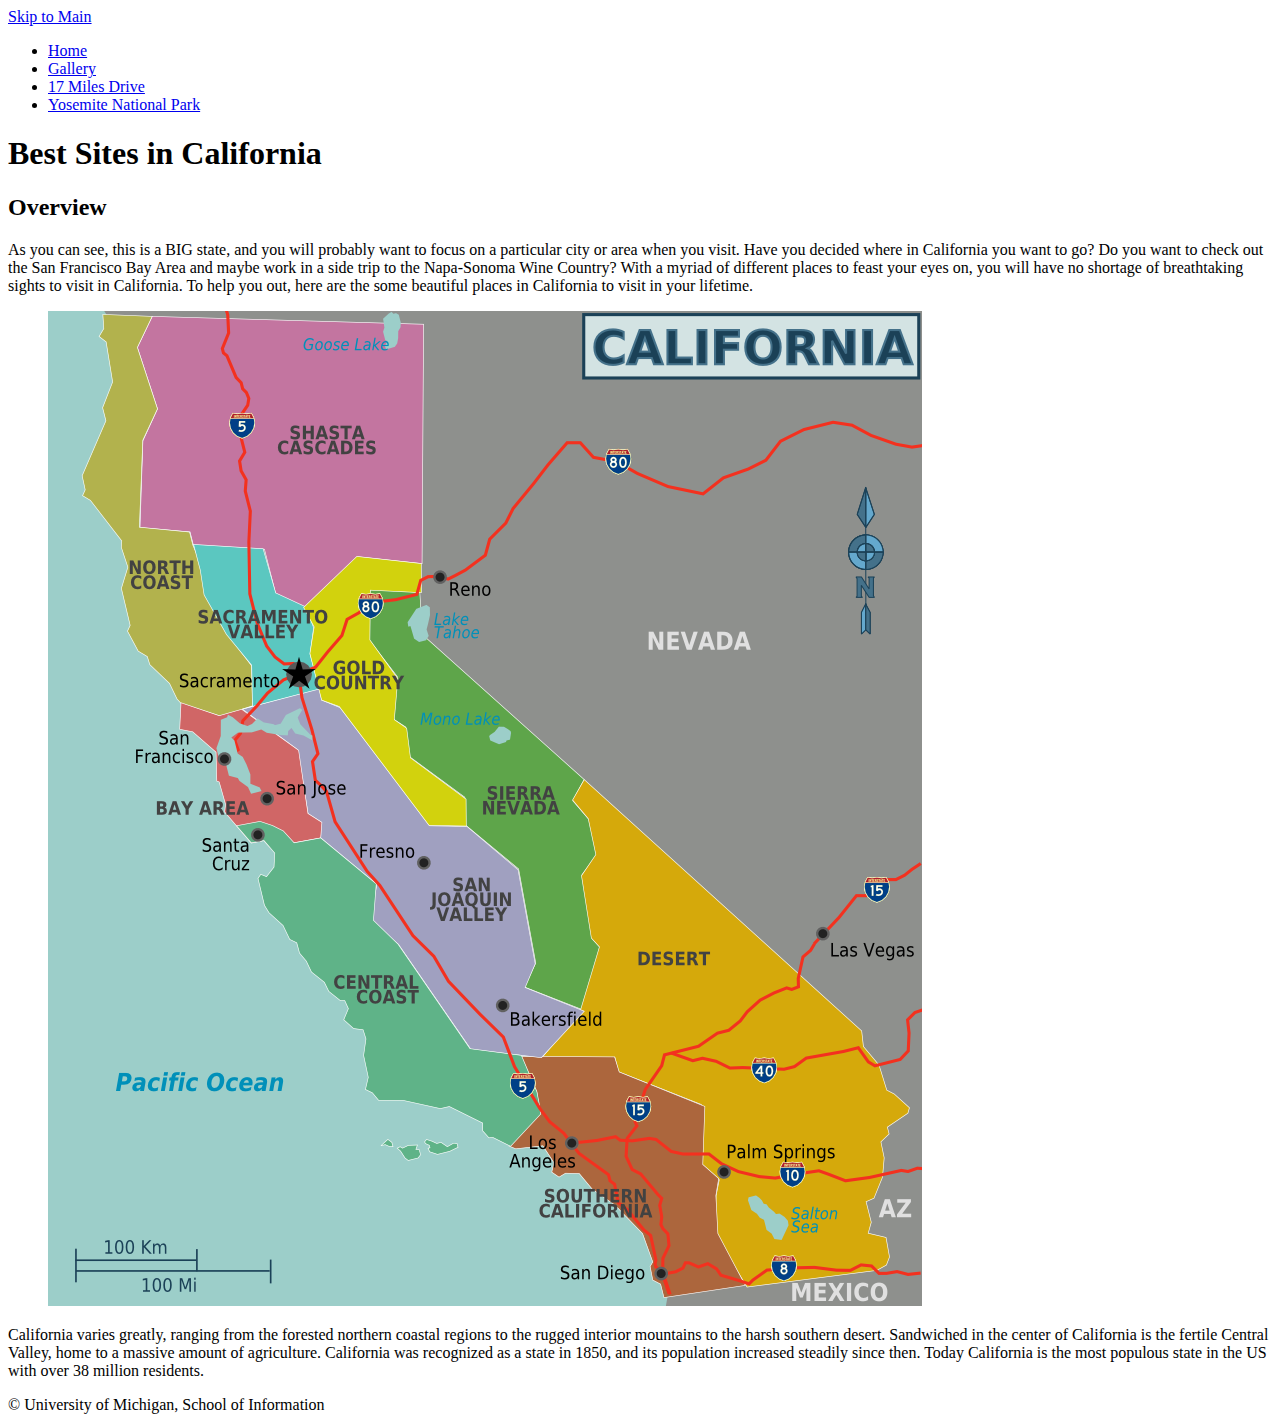
==== index.html @ 27ff2a9e "Add files via upload" ====
<!DOCTYPE html>
<html>

<head>
	<meta charset="UTF-8">
	<link rel="icon" href="images/icon.ico">
	<link rel="stylesheet" href="css/html5reset.css">
	<link rel="stylesheet" href="css/style.css">
	<title>Best Sites in California</title>
</head>

<body>
	<div class="skip">
		<a href='#main'>Skip to Main</a>
	</div>

	<header>
		<nav>
			<ul>
				<li><a class="current" href="index.html">Home</a></li>
				<li><a href="gallery.html">Gallery</a></li>
				<li><a href="17milesdrive.html">17 Miles Drive</a></li>
				<li><a href="yosemite.html">Yosemite National Park</a></li>
			
			</ul>
		</nav>
	</header>

	<main id="main">
		<h1>Best Sites in California</h1>
		<h2>Overview</h2>
		<p>
			As you can see, this is a BIG state, and you will probably want
			to focus on a particular city or area when you visit. Have you 
			decided where in California you want to go? Do you want to 
			check out the San Francisco Bay Area and maybe work in a side 
			trip to the Napa-Sonoma Wine Country? With a myriad of different places to feast your eyes on, you will 
			have no shortage of breathtaking sights to visit in California. 
			To help you out, here are the some beautiful places in California 
			to visit in your lifetime.
		</p>
		
		<figure>
			<img src="image/map.jpg" alt='Map of California'/>	
		</figure>
		<p>
			California varies greatly, ranging from the forested northern 
			coastal regions to the rugged interior mountains to the harsh 
			southern desert. Sandwiched in the center of California is the 
			fertile Central Valley, home to a massive amount of agriculture.
			California was recognized as a state in 1850, and its population
			increased steadily since then. Today California is the most 
			populous state in the US with over 38 million residents.		
		</p>
		
	</main>

	<footer>
		&copy; University of Michigan, School of Information 
	</footer>
</body>
</html>
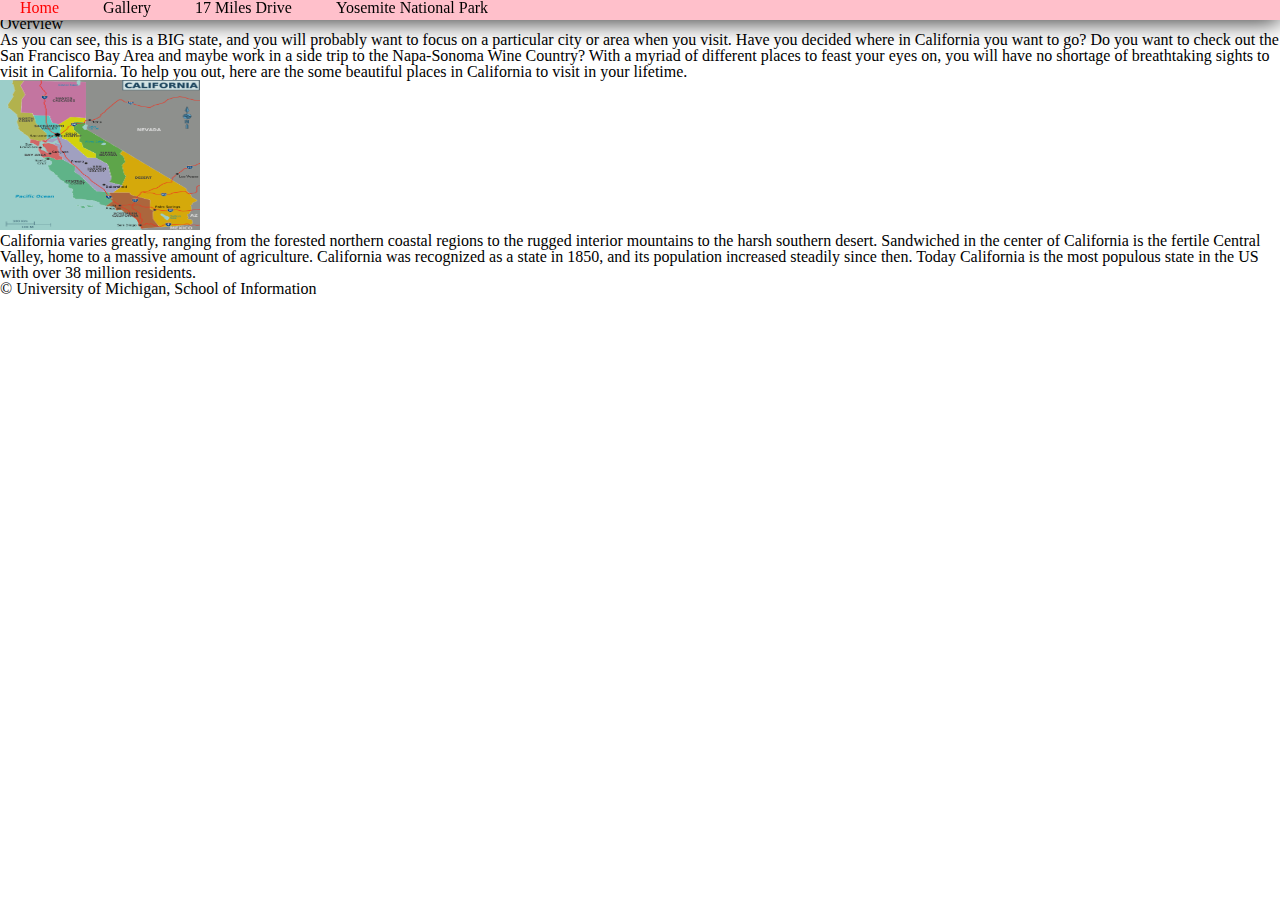
==== commit dc03dcc5: "Update index.html" ====
--- a/index.html
+++ b/index.html
@@ -4,8 +4,9 @@
 <head>
 	<meta charset="UTF-8">
 	<link rel="icon" href="images/icon.ico">
-	<link rel="stylesheet" href="css/html5reset.css">
-	<link rel="stylesheet" href="css/style.css">
+	
+	<link rel="stylesheet" href="CSS/style.css">
+	<link rel="stylesheet" href="CSS/html5reset.css">
 	<title>Best Sites in California</title>
 </head>
 
--- a/CSS/style.css
+++ b/CSS/style.css
@@ -0,0 +1,59 @@
+body {
+    font-family: sans-serif;
+    margin-top: 80px;
+    padding: 30px;
+}
+
+.skip a{
+    position: absolute;
+    top: -40px;
+    z-index: 1;
+    color: black;
+}
+.skip a:focus{
+    position: absolute;
+    top: 0;
+    color: black;   
+}
+
+a.current{
+    color: red;
+}
+
+img{
+    width: 200px;
+    height: 150px;
+    padding: 10px 20px;
+    border: 5px dashed #0000ff;
+    margin: 10px 10px;
+}
+img:hover{
+    width: 200px;
+    height: 150px;
+    padding: 20px 20px;
+    border: 10px dashed #0000ff;
+}
+
+nav {
+    background-color: pink;
+    font-size: large;
+    position: fixed;
+    top: 0;
+    left: 0;
+    right: 0;
+    height: 20px;
+    display: flex;
+    align-items: center;
+    box-shadow: 0 0 25px 0 black;
+}
+nav * {
+    display: inline;
+}
+
+nav li {
+    margin: 20px;
+}
+nav li a {
+    color: black;
+    text-decoration: none;
+}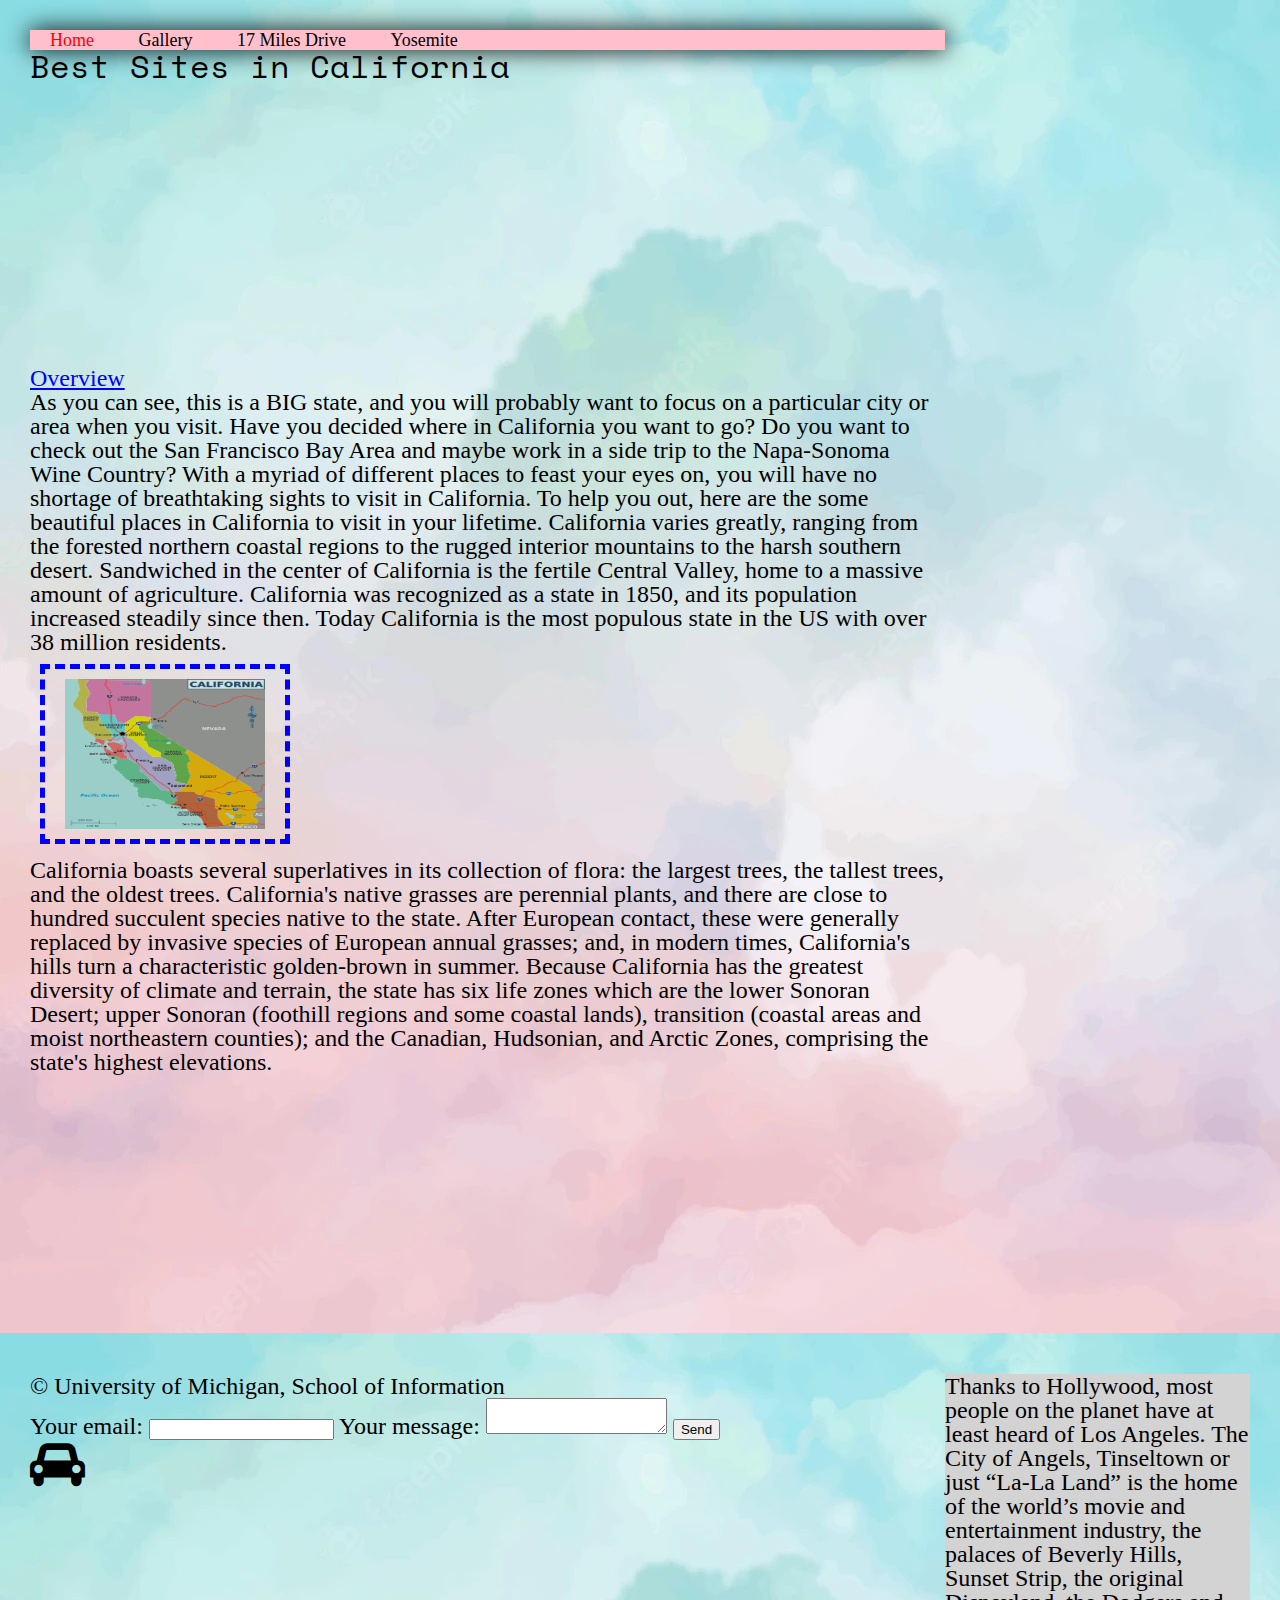
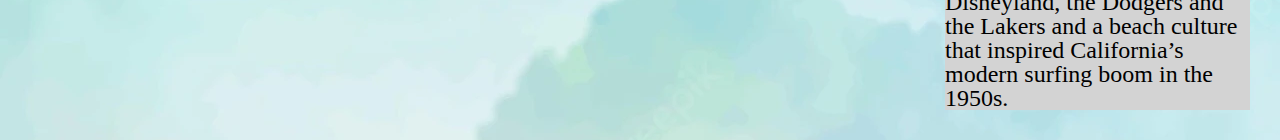
==== commit 61ec7603: "Add files via upload" ====
--- a/index.html
+++ b/index.html
@@ -1,35 +1,54 @@
 <!DOCTYPE html>
-<html>
+<html lang="en">
 
 <head>
+	<link rel="preconnect" href="https://fonts.googleapis.com">
+	<link rel="preconnect" href="https://fonts.gstatic.com" crossorigin>
+	<link href="https://fonts.googleapis.com/css2?family=Space+Mono&display=swap" rel="stylesheet">
+
+		<!-- Google tag (gtag.js) -->
+	<script async src="https://www.googletagmanager.com/gtag/js?id=G-KJFMWD281T"></script>
+	<script>
+	window.dataLayer = window.dataLayer || [];
+	function gtag(){dataLayer.push(arguments);}
+	gtag('js', new Date());
+	gtag('config', 'G-KJFMWD281T');
+	</script>
+
 	<meta charset="UTF-8">
-	<link rel="icon" href="images/icon.ico">
-	
+
+	<link rel="stylesheet" href="https://cdnjs.cloudflare.com/ajax/libs/font-awesome/4.7.0/css/font-awesome.min.css">	
+	<link rel="stylesheet" href="CSS/html5reset.css">
 	<link rel="stylesheet" href="CSS/style.css">
-	<link rel="stylesheet" href="CSS/html5reset.css">
+	<meta name="viewport" content="width=device-width, initial-scale=1.0">
 	<title>Best Sites in California</title>
 </head>
 
-<body>
+<body class="container">
 	<div class="skip">
 		<a href='#main'>Skip to Main</a>
 	</div>
 
 	<header>
+		
 		<nav>
 			<ul>
 				<li><a class="current" href="index.html">Home</a></li>
 				<li><a href="gallery.html">Gallery</a></li>
 				<li><a href="17milesdrive.html">17 Miles Drive</a></li>
-				<li><a href="yosemite.html">Yosemite National Park</a></li>
+				<li><a href="yosemite.html">Yosemite</a></li>
 			
 			</ul>
 		</nav>
+
+		<h1>Best Sites in California</h1>
+		
 	</header>
 
 	<main id="main">
-		<h1>Best Sites in California</h1>
-		<h2>Overview</h2>
+		
+		<h2 class="blue">Overview</h2>
+		
 		<p>
 			As you can see, this is a BIG state, and you will probably want
 			to focus on a particular city or area when you visit. Have you 
@@ -39,25 +58,50 @@
 			have no shortage of breathtaking sights to visit in California. 
 			To help you out, here are the some beautiful places in California 
 			to visit in your lifetime.
-		</p>
-		
-		<figure>
-			<img src="image/map.jpg" alt='Map of California'/>	
-		</figure>
-		<p>
 			California varies greatly, ranging from the forested northern 
 			coastal regions to the rugged interior mountains to the harsh 
 			southern desert. Sandwiched in the center of California is the 
 			fertile Central Valley, home to a massive amount of agriculture.
 			California was recognized as a state in 1850, and its population
 			increased steadily since then. Today California is the most 
-			populous state in the US with over 38 million residents.		
+			populous state in the US with over 38 million residents.
+		</p>
+		
+		
+			<img src="image/map.jpg" alt='Map of California'>	
+		
+		<p>
+			California boasts several superlatives in its collection of flora: the largest trees, the tallest trees, and the oldest trees. California's native grasses are perennial plants, and there are close to hundred succulent species native to the state. After European contact, these were generally replaced by invasive species of European annual grasses; and, in modern times, California's hills turn a characteristic golden-brown in summer.
+			Because California has the greatest diversity of climate and terrain, the state has six life zones which are the lower Sonoran Desert; upper Sonoran (foothill regions and some coastal lands), transition (coastal areas and moist northeastern counties); and the Canadian, Hudsonian, and Arctic Zones, comprising the state's highest elevations.		
 		</p>
 		
 	</main>
 
+	<aside>
+		<p> 
+			Thanks to Hollywood, most people on the planet have at least heard of Los Angeles. The City of Angels, Tinseltown or just “La-La Land” is the home of the world’s movie and entertainment industry, the palaces of Beverly Hills, Sunset Strip, the original Disneyland, the Dodgers and the Lakers and a beach culture that inspired California’s modern surfing boom in the 1950s. 
+		</p>
+	</aside>
+
 	<footer>
 		&copy; University of Michigan, School of Information 
+		<form
+	action="https://formspree.io/f/mknepkrq"
+	method="POST"
+	>
+	<label>
+		Your email:
+		<input type="email" name="email">
+	</label>
+	<label>
+		Your message:
+		<textarea name="message"></textarea>
+	</label>
+	<!-- your other form fields go here -->
+	<button type="submit">Send</button>
+	</form>
+	<i class="fa fa-car" style="font-size:48px;"></i>
 	</footer>
+	
 </body>
 </html>
--- a/CSS/style.css
+++ b/CSS/style.css
@@ -1,8 +1,33 @@
 body {
-    font-family: sans-serif;
-    margin-top: 80px;
+
     padding: 30px;
+    background-image: url("../image/backgroundimage.jpg");
+    font-size: x-large;
 }
+
+h1{
+    font-family: 'Space Mono', monospace;
+    font-size: xx-large;
+}
+.container{
+    display:grid;
+    grid-template-rows: 1fr 3fr 1fr 1fr ;
+ 
+}
+header{
+    grid-row: 1/2;  
+}
+main{
+    grid-row: 2/3;   
+}
+aside{
+    grid-row: 3/4;
+    background-color: lightgray;
+}
+footer{   
+    grid-row: 4/5;
+}
+
 
 .skip a{
     position: absolute;
@@ -21,6 +46,7 @@
 }
 
 img{
+   
     width: 200px;
     height: 150px;
     padding: 10px 20px;
@@ -34,18 +60,27 @@
     border: 10px dashed #0000ff;
 }
 
+
 nav {
+  
     background-color: pink;
+    animation-name: nav;
+    animation-duration: 4s;
     font-size: large;
-    position: fixed;
-    top: 0;
-    left: 0;
-    right: 0;
+    top:0;
     height: 20px;
     display: flex;
     align-items: center;
     box-shadow: 0 0 25px 0 black;
 }
+
+@keyframes nav {
+    from {background-color:pink;}
+    to {background-color: lightblue;}
+    from{height: 20px;}
+    to{height: 30px;}
+}
+
 nav * {
     display: inline;
 }
@@ -56,4 +91,64 @@
 nav li a {
     color: black;
     text-decoration: none;
+}
+
+h2{
+    text-decoration: underline;
+}
+
+.blue{
+    color: blue;
+}
+
+.flex{
+    display: flex;
+    flex-wrap: wrap;
+    justify-content: center;
+    align-items: center;
+    flex-direction:column;
+}
+
+
+
+@media (min-width: 800px) {
+    .flex{
+        display: flex;
+        flex-wrap: wrap;
+        justify-content: center;
+        flex-direction:row;
+    }
+    .container{
+        display:grid;
+        grid-template-rows: 1fr 3fr 1fr ;
+        grid-template-columns: 3fr 1fr;
+    }
+    header{
+        grid-row: 1/2;  
+    }
+    main{
+        grid-row: 2/3;   
+    }
+
+    footer{   
+        grid-row: 3/4;
+    }
+    aside{
+        grid-row: 3/4;
+        grid-column: 2/3;
+        float: right;
+    }
+
+}
+
+@media screen and (prefers-reduced-motion: reduce){
+    nav {
+        background-color: pink;
+        font-size: large;
+        top:0;
+        height: 20px;
+        display: flex;
+        align-items: center;
+        box-shadow: 0 0 25px 0 black;
+    }
 }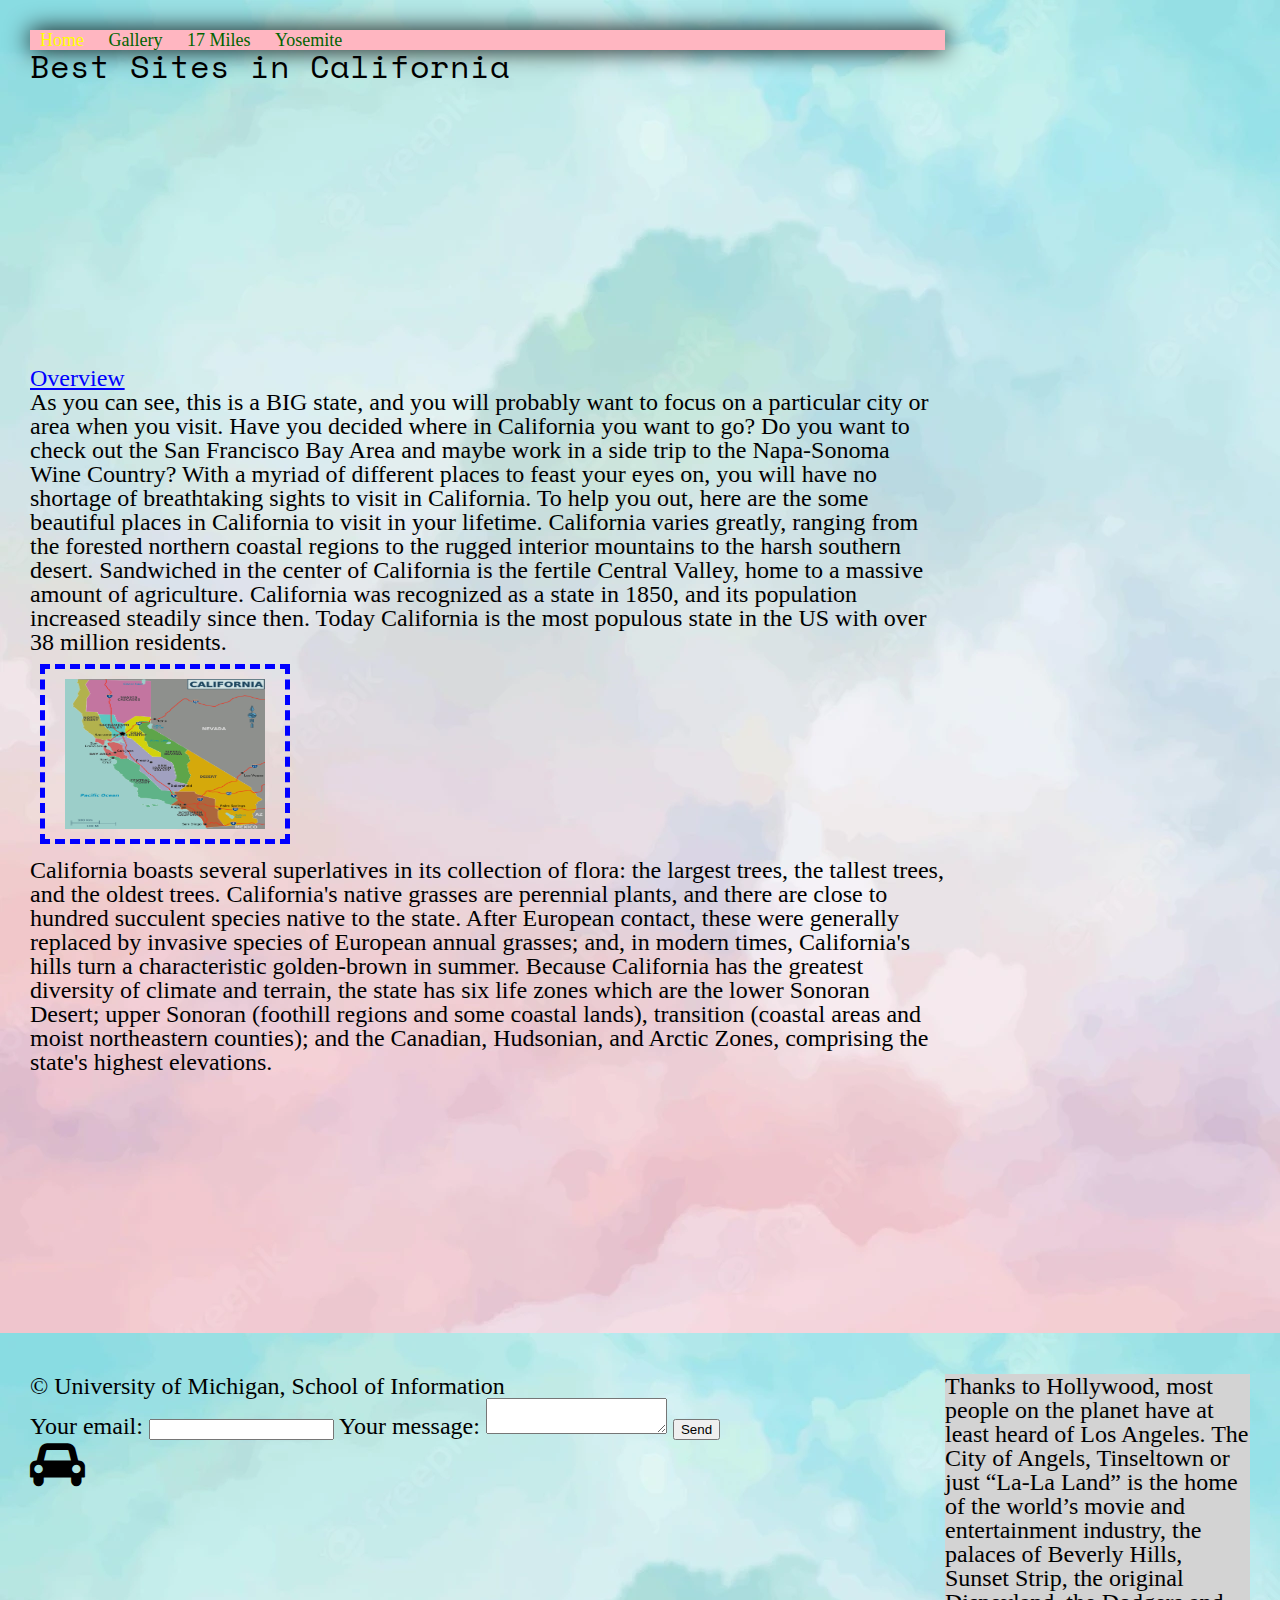
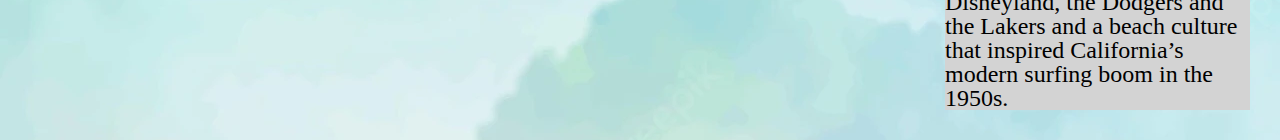
==== commit 2a4fd238: "Update index.html" ====
--- a/index.html
+++ b/index.html
@@ -35,7 +35,7 @@
 			<ul>
 				<li><a class="current" href="index.html">Home</a></li>
 				<li><a href="gallery.html">Gallery</a></li>
-				<li><a href="17milesdrive.html">17 Miles Drive</a></li>
+				<li><a href="17milesdrive.html">17 Miles</a></li>
 				<li><a href="yosemite.html">Yosemite</a></li>
 			
 			</ul>
--- a/CSS/style.css
+++ b/CSS/style.css
@@ -42,7 +42,7 @@
 }
 
 a.current{
-    color: red;
+    color: yellow;
 }
 
 img{
@@ -62,8 +62,8 @@
 
 
 nav {
-  
-    background-color: pink;
+    
+    background-color: lightpink;
     animation-name: nav;
     animation-duration: 4s;
     font-size: large;
@@ -75,7 +75,7 @@
 }
 
 @keyframes nav {
-    from {background-color:pink;}
+    from {background-color:lightpink;}
     to {background-color: lightblue;}
     from{height: 20px;}
     to{height: 30px;}
@@ -86,10 +86,10 @@
 }
 
 nav li {
-    margin: 20px;
+    margin: 10px;
 }
 nav li a {
-    color: black;
+    color: darkgreen;
     text-decoration: none;
 }
 
@@ -143,12 +143,6 @@
 
 @media screen and (prefers-reduced-motion: reduce){
     nav {
-        background-color: pink;
-        font-size: large;
-        top:0;
-        height: 20px;
-        display: flex;
-        align-items: center;
-        box-shadow: 0 0 25px 0 black;
+        animation: none;
     }
 }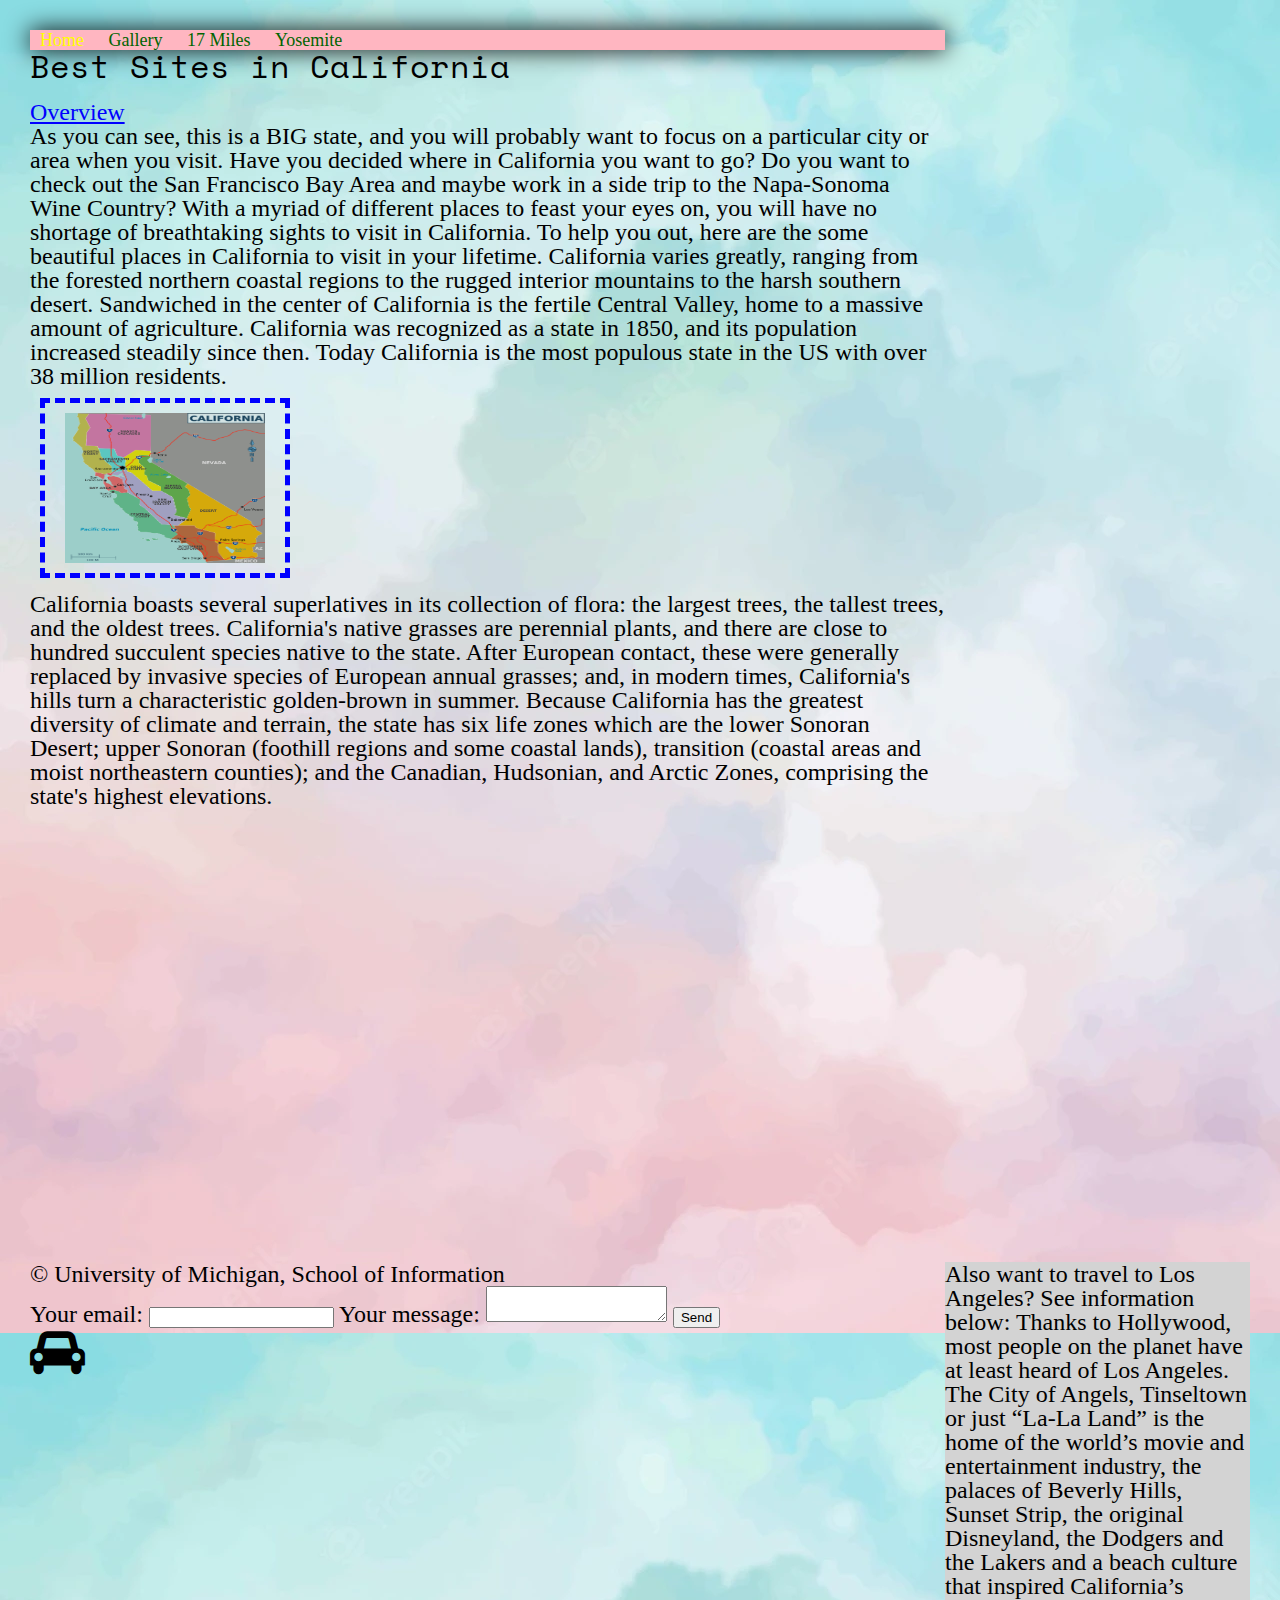
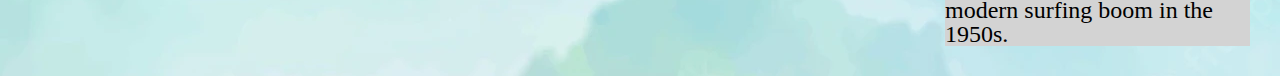
==== commit c944ccd2: "Add files via upload" ====
--- a/index.html
+++ b/index.html
@@ -79,6 +79,7 @@
 
 	<aside>
 		<p> 
+			Also want to travel to Los Angeles? See information below: 
 			Thanks to Hollywood, most people on the planet have at least heard of Los Angeles. The City of Angels, Tinseltown or just “La-La Land” is the home of the world’s movie and entertainment industry, the palaces of Beverly Hills, Sunset Strip, the original Disneyland, the Dodgers and the Lakers and a beach culture that inspired California’s modern surfing boom in the 1950s. 
 		</p>
 	</aside>
--- a/CSS/style.css
+++ b/CSS/style.css
@@ -11,7 +11,8 @@
 }
 .container{
     display:grid;
-    grid-template-rows: 1fr 3fr 1fr 1fr ;
+    grid-template-rows: 60px 3fr 1fr 1fr ;
+    row-gap: 10px;
  
 }
 header{
@@ -120,8 +121,9 @@
     }
     .container{
         display:grid;
-        grid-template-rows: 1fr 3fr 1fr ;
+        grid-template-rows: 60px 3fr 1fr ;
         grid-template-columns: 3fr 1fr;
+        row-gap: 10px;
     }
     header{
         grid-row: 1/2;  
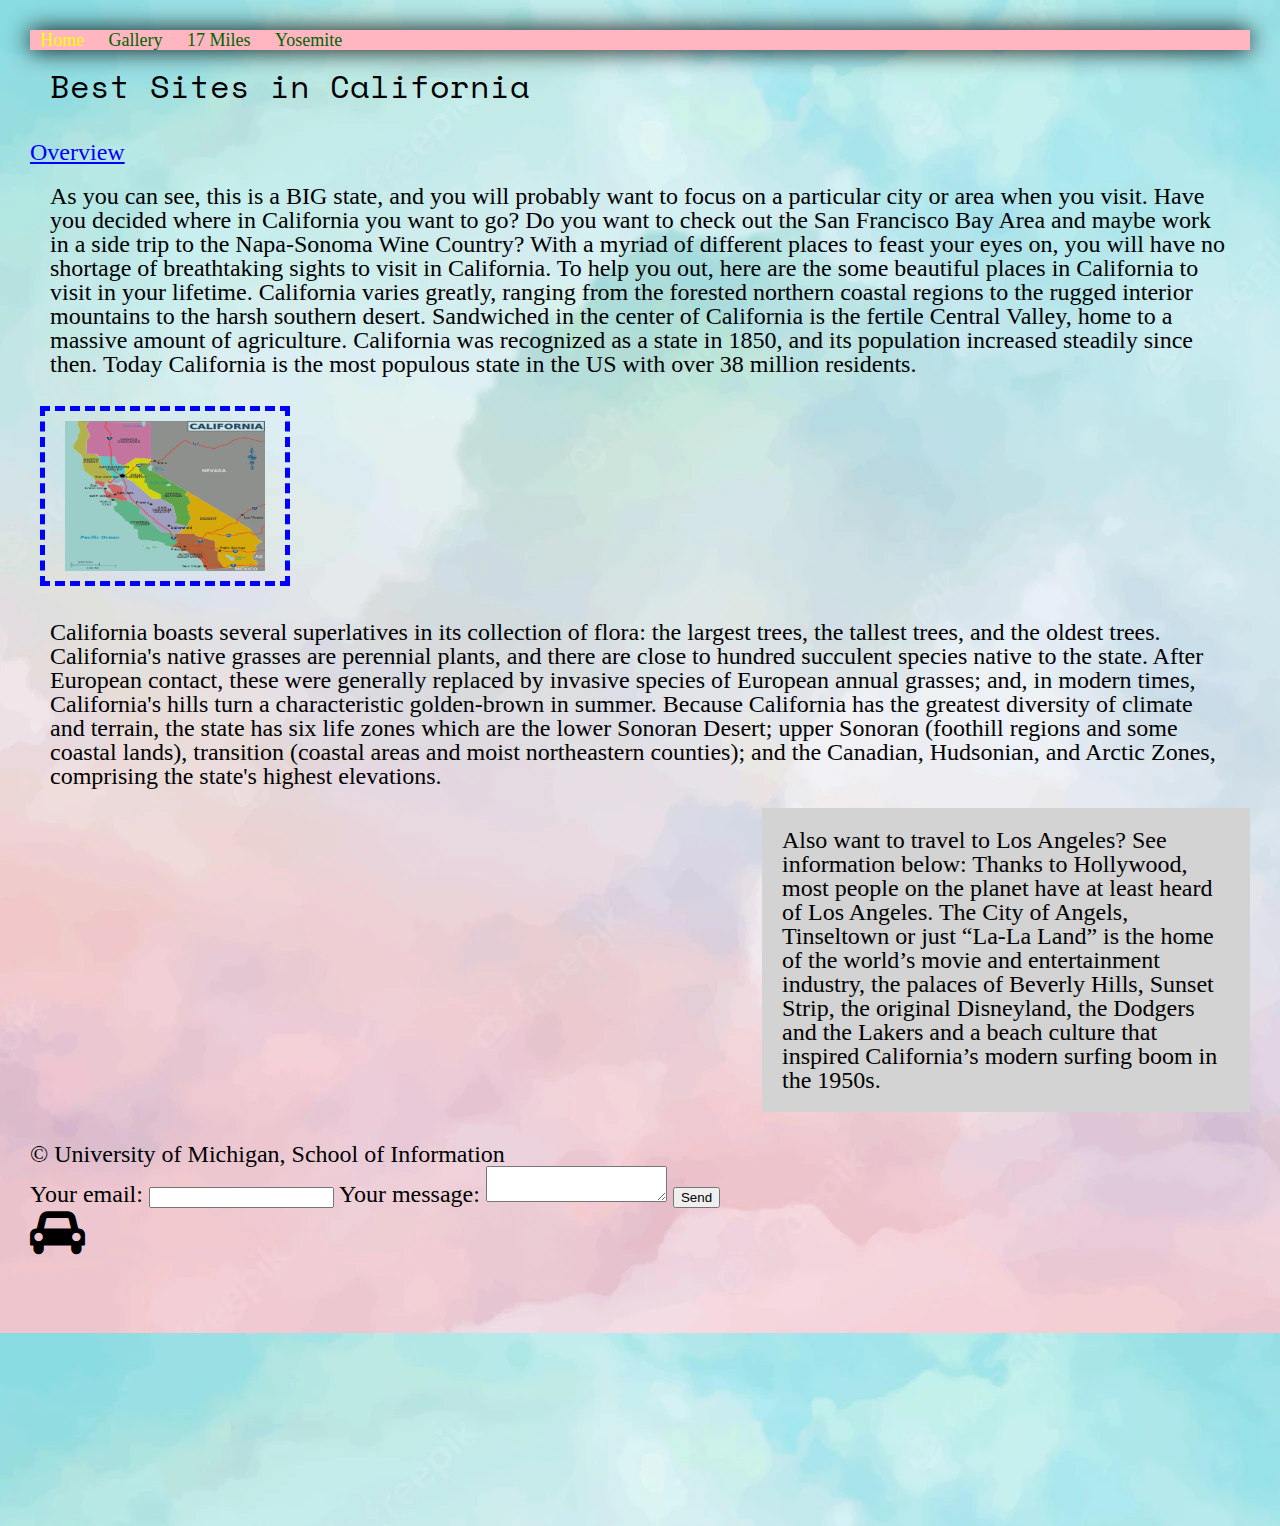
==== commit 94a147fb: "Add files via upload" ====
--- a/index.html
+++ b/index.html
@@ -16,7 +16,7 @@
 	</script>
 
 	<meta charset="UTF-8">
-
+	<link rel="icon" type="image/png" href="image/icon.png" />
 	<link rel="stylesheet" href="https://cdnjs.cloudflare.com/ajax/libs/font-awesome/4.7.0/css/font-awesome.min.css">	
 	<link rel="stylesheet" href="CSS/html5reset.css">
 	<link rel="stylesheet" href="CSS/style.css">
@@ -70,19 +70,22 @@
 		
 			<img src="image/map.jpg" alt='Map of California'>	
 		
+		
 		<p>
 			California boasts several superlatives in its collection of flora: the largest trees, the tallest trees, and the oldest trees. California's native grasses are perennial plants, and there are close to hundred succulent species native to the state. After European contact, these were generally replaced by invasive species of European annual grasses; and, in modern times, California's hills turn a characteristic golden-brown in summer.
 			Because California has the greatest diversity of climate and terrain, the state has six life zones which are the lower Sonoran Desert; upper Sonoran (foothill regions and some coastal lands), transition (coastal areas and moist northeastern counties); and the Canadian, Hudsonian, and Arctic Zones, comprising the state's highest elevations.		
 		</p>
 		
+		<aside>
+			<p> 
+				Also want to travel to Los Angeles? See information below: 
+				Thanks to Hollywood, most people on the planet have at least heard of Los Angeles. The City of Angels, Tinseltown or just “La-La Land” is the home of the world’s movie and entertainment industry, the palaces of Beverly Hills, Sunset Strip, the original Disneyland, the Dodgers and the Lakers and a beach culture that inspired California’s modern surfing boom in the 1950s. 
+			</p>
+		</aside>
+		
 	</main>
 
-	<aside>
-		<p> 
-			Also want to travel to Los Angeles? See information below: 
-			Thanks to Hollywood, most people on the planet have at least heard of Los Angeles. The City of Angels, Tinseltown or just “La-La Land” is the home of the world’s movie and entertainment industry, the palaces of Beverly Hills, Sunset Strip, the original Disneyland, the Dodgers and the Lakers and a beach culture that inspired California’s modern surfing boom in the 1950s. 
-		</p>
-	</aside>
+	
 
 	<footer>
 		&copy; University of Michigan, School of Information 
--- a/CSS/style.css
+++ b/CSS/style.css
@@ -1,19 +1,19 @@
 body {
-
     padding: 30px;
     background-image: url("../image/backgroundimage.jpg");
     font-size: x-large;
 }
 
 h1{
+    padding: 20px;
     font-family: 'Space Mono', monospace;
     font-size: xx-large;
 }
+
 .container{
     display:grid;
-    grid-template-rows: 60px 3fr 1fr 1fr ;
-    row-gap: 10px;
- 
+    grid-template-rows: 80px 3fr 1fr 1fr ;
+    row-gap: 30px;
 }
 header{
     grid-row: 1/2;  
@@ -32,13 +32,13 @@
 
 .skip a{
     position: absolute;
-    top: -40px;
-    z-index: 1;
+    top:-40px;
     color: black;
 }
 .skip a:focus{
     position: absolute;
-    top: 0;
+    top: 0px;
+    z-index: 1;
     color: black;   
 }
 
@@ -46,8 +46,11 @@
     color: yellow;
 }
 
-img{
-   
+p{
+    padding: 20px;
+}
+
+img{   
     width: 200px;
     height: 150px;
     padding: 10px 20px;
@@ -63,13 +66,12 @@
 
 
 nav {
-    
+  
     background-color: lightpink;
     animation-name: nav;
     animation-duration: 4s;
     font-size: large;
-    top:0;
-    height: 20px;
+     height: 20px; 
     display: flex;
     align-items: center;
     box-shadow: 0 0 25px 0 black;
@@ -82,7 +84,7 @@
     to{height: 30px;}
 }
 
-nav * {
+nav *{
     display: inline;
 }
 
@@ -119,27 +121,21 @@
         justify-content: center;
         flex-direction:row;
     }
+    
     .container{
         display:grid;
-        grid-template-rows: 60px 3fr 1fr ;
-        grid-template-columns: 3fr 1fr;
-        row-gap: 10px;
+        grid-template-rows: 80px 3fr 1fr ;
+        row-gap: 30px;
     }
-    header{
-        grid-row: 1/2;  
-    }
-    main{
-        grid-row: 2/3;   
-    }
-
     footer{   
         grid-row: 3/4;
     }
     aside{
         grid-row: 3/4;
-        grid-column: 2/3;
+        width: 40%;
         float: right;
     }
+   
 
 }
 
